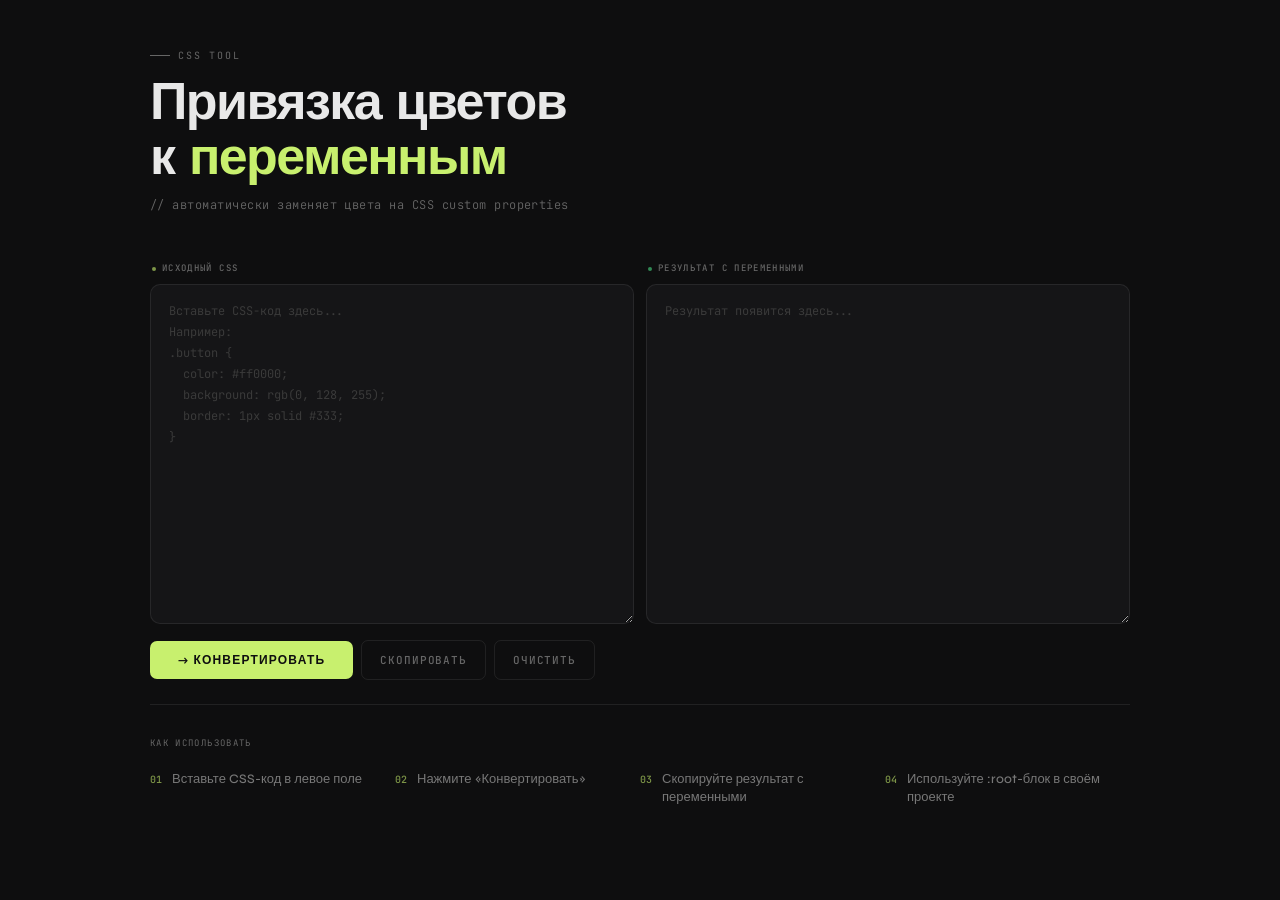
==== Привязка цветов к переменным/index.html @ c2cf80c8 "Create index.html" ====
<!DOCTYPE html>
<html lang="ru">
<head>
<meta charset="UTF-8">
<meta name="viewport" content="width=device-width, initial-scale=1.0">
<title>Привязка цветов к переменным</title>
<link rel="preconnect" href="https://fonts.googleapis.com">
<link rel="preconnect" href="https://fonts.gstatic.com" crossorigin>
<link href="https://fonts.googleapis.com/css2?family=Syne:wght@400;500;700;800&family=JetBrains+Mono:wght@300;400;500&display=swap" rel="stylesheet">
<style>
*, *::before, *::after { box-sizing: border-box; margin: 0; padding: 0; }

:root {
    --bg: #0e0e0f;
    --surface: #151517;
    --border: rgba(255,255,255,.08);
    --border-hover: rgba(255,255,255,.22);
    --text: #e8e8e8;
    --muted: #666;
    --accent: #c8f06e;
    --accent-dim: rgba(200,240,110,.12);
    --success: #4ADC82;
    --radius: 10px;
}

html, body {
    background: var(--bg);
    color: var(--text);
    font-family: 'Syne', sans-serif;
    min-height: 100vh;
    line-height: 1.5;
}

body {
    padding: 3rem 1.5rem 5rem;
}

.wrap {
    max-width: 980px;
    margin: 0 auto;
}

/* Header */
.header {
    margin-bottom: 3rem;
}

.eyebrow {
    font-family: 'JetBrains Mono', monospace;
    font-size: 10px;
    font-weight: 400;
    letter-spacing: .18em;
    text-transform: uppercase;
    color: var(--muted);
    margin-bottom: .75rem;
    display: flex;
    align-items: center;
    gap: 8px;
}
.eyebrow::before {
    content: '';
    width: 20px;
    height: 1px;
    background: var(--muted);
}

.title {
    font-size: clamp(2rem, 5vw, 3.25rem);
    font-weight: 800;
    letter-spacing: -.03em;
    line-height: 1.05;
    color: var(--text);
}

.title em {
    font-style: normal;
    color: var(--accent);
}

.subtitle {
    margin-top: .75rem;
    font-family: 'JetBrains Mono', monospace;
    font-size: 12px;
    font-weight: 300;
    color: var(--muted);
    letter-spacing: .04em;
}

/* Grid */
.cv-grid {
    display: grid;
    grid-template-columns: 1fr 1fr;
    gap: 12px;
    margin-bottom: 1rem;
}

@media (max-width: 640px) {
    .cv-grid { grid-template-columns: 1fr; }
}

/* Pane */
.pane {
    display: flex;
    flex-direction: column;
    gap: .5rem;
}

.pane-label {
    font-family: 'JetBrains Mono', monospace;
    font-size: 9px;
    font-weight: 500;
    letter-spacing: .15em;
    text-transform: uppercase;
    color: var(--muted);
    display: flex;
    align-items: center;
    gap: 6px;
    padding: 0 2px;
}

.pane-label .dot {
    width: 4px;
    height: 4px;
    border-radius: 50%;
    background: var(--accent);
    opacity: .6;
}

.pane-label.out .dot {
    background: var(--success);
}

textarea {
    width: 100%;
    height: 340px;
    background: var(--surface);
    border: 1px solid var(--border);
    border-radius: var(--radius);
    padding: 16px 18px;
    font-family: 'JetBrains Mono', monospace;
    font-size: 12px;
    font-weight: 400;
    line-height: 1.75;
    color: var(--text);
    resize: vertical;
    outline: none;
    transition: border-color .2s;
    caret-color: var(--accent);
}

textarea:focus {
    border-color: var(--border-hover);
}

textarea[readonly] {
    cursor: default;
    color: #aaa;
}

textarea::placeholder {
    color: #3a3a3a;
}

/* Actions */
.actions {
    display: flex;
    gap: 8px;
    align-items: center;
    flex-wrap: wrap;
    margin-bottom: 1.5rem;
}

.btn-primary {
    padding: 12px 28px;
    background: var(--accent);
    border: none;
    border-radius: 7px;
    font-family: 'Syne', sans-serif;
    font-size: 12px;
    font-weight: 700;
    letter-spacing: .1em;
    text-transform: uppercase;
    color: #0e0e0f;
    cursor: pointer;
    transition: opacity .15s, transform .1s;
}

.btn-primary:hover { opacity: .88; }
.btn-primary:active { transform: scale(.97); }

.btn-secondary {
    padding: 12px 18px;
    background: transparent;
    border: 1px solid var(--border);
    border-radius: 7px;
    font-family: 'JetBrains Mono', monospace;
    font-size: 11px;
    font-weight: 500;
    letter-spacing: .08em;
    text-transform: uppercase;
    color: var(--muted);
    cursor: pointer;
    transition: border-color .15s, color .15s, background .15s;
}

.btn-secondary:hover {
    border-color: var(--border-hover);
    color: var(--text);
    background: rgba(255,255,255,.03);
}

.status {
    font-family: 'JetBrains Mono', monospace;
    font-size: 11px;
    color: var(--success);
    margin-left: auto;
    opacity: 0;
    transition: opacity .3s;
}

/* Vars block */
.vars-block {
    display: none;
    margin-bottom: 2rem;
}

.vars-block.visible { display: block; }

.vars-title {
    font-family: 'JetBrains Mono', monospace;
    font-size: 9px;
    letter-spacing: .15em;
    text-transform: uppercase;
    color: var(--muted);
    margin-bottom: .75rem;
    display: flex;
    align-items: center;
    gap: 6px;
}

.vars-title::before {
    content: '';
    width: 4px;
    height: 4px;
    border-radius: 50%;
    background: var(--success);
    opacity: .6;
    display: inline-block;
}

.vars-list {
    display: flex;
    flex-wrap: wrap;
    gap: 6px;
}

.var-chip {
    display: flex;
    align-items: center;
    gap: 7px;
    background: rgba(255,255,255,.03);
    border: 1px solid var(--border);
    border-radius: 5px;
    padding: 5px 10px;
    font-family: 'JetBrains Mono', monospace;
    font-size: 11px;
    color: #aaa;
    transition: border-color .15s;
}

.var-chip:hover {
    border-color: var(--border-hover);
}

.var-swatch {
    width: 12px;
    height: 12px;
    border-radius: 3px;
    border: 1px solid rgba(255,255,255,.1);
    flex-shrink: 0;
}

/* How to */
.how {
    border-top: 1px solid var(--border);
    padding-top: 2rem;
    margin-top: 1rem;
}

.how-title {
    font-family: 'JetBrains Mono', monospace;
    font-size: 9px;
    letter-spacing: .15em;
    text-transform: uppercase;
    color: var(--muted);
    margin-bottom: 1.25rem;
}

.how-steps {
    display: flex;
    gap: 0;
    flex-wrap: wrap;
}

.how-step {
    display: flex;
    align-items: flex-start;
    gap: 10px;
    flex: 1;
    min-width: 160px;
    padding: 0 24px 0 0;
}

.how-num {
    font-family: 'JetBrains Mono', monospace;
    font-size: 10px;
    font-weight: 500;
    color: var(--accent);
    opacity: .6;
    flex-shrink: 0;
    margin-top: 2px;
}

.how-text {
    font-size: 13px;
    font-weight: 500;
    color: #777;
    line-height: 1.4;
}
</style>
</head>
<body>
<div class="wrap">

    <div class="header">
        <div class="eyebrow">CSS Tool</div>
        <h1 class="title">Привязка цветов<br>к <em>переменным</em></h1>
        <div class="subtitle">// автоматически заменяет цвета на CSS custom properties</div>
    </div>

    <div class="cv-grid">
        <div class="pane">
            <div class="pane-label"><span class="dot"></span> Исходный CSS</div>
            <textarea id="input-css" placeholder="Вставьте CSS-код здесь...
Например:
.button {
  color: #ff0000;
  background: rgb(0, 128, 255);
  border: 1px solid #333;
}"></textarea>
        </div>
        <div class="pane">
            <div class="pane-label out"><span class="dot"></span> Результат с переменными</div>
            <textarea id="output-css" readonly placeholder="Результат появится здесь..."></textarea>
        </div>
    </div>

    <div class="actions">
        <button class="btn-primary" onclick="convertCSS()">→ Конвертировать</button>
        <button class="btn-secondary" onclick="copyResult()">Скопировать</button>
        <button class="btn-secondary" onclick="clearAll()">Очистить</button>
        <span class="status" id="cv-status"></span>
    </div>

    <div class="vars-block" id="vars-block">
        <div class="vars-title">Найденные цвета</div>
        <div class="vars-list" id="vars-list"></div>
    </div>

    <div class="how">
        <div class="how-title">Как использовать</div>
        <div class="how-steps">
            <div class="how-step">
                <span class="how-num">01</span>
                <span class="how-text">Вставьте CSS-код в левое поле</span>
            </div>
            <div class="how-step">
                <span class="how-num">02</span>
                <span class="how-text">Нажмите «Конвертировать»</span>
            </div>
            <div class="how-step">
                <span class="how-num">03</span>
                <span class="how-text">Скопируйте результат с переменными</span>
            </div>
            <div class="how-step">
                <span class="how-num">04</span>
                <span class="how-text">Используйте :root-блок в своём проекте</span>
            </div>
        </div>
    </div>

</div>

<script>
function convertCSS() {
    var input = document.getElementById('input-css').value.trim();
    if (!input) { showStatus('Вставьте CSS-код'); return; }

    var colors = {};
    var counter = 1;
    var colorPattern = /#([0-9a-fA-F]{3,8})\b|rgb\(\s*\d+\s*,\s*\d+\s*,\s*\d+\s*\)|rgba\(\s*\d+\s*,\s*\d+\s*,\s*\d+\s*,\s*[\d.]+\s*\)|hsl\(\s*[\d.]+\s*,\s*[\d.]+%\s*,\s*[\d.]+%\s*\)/g;

    var matches = input.match(colorPattern) || [];
    matches.forEach(function(color) {
        if (!colors[color]) colors[color] = '--color-' + counter++;
    });

    var result = input.replace(colorPattern, function(color) {
        return 'var(' + colors[color] + ')';
    });

    var rootBlock = ':root {\n';
    Object.keys(colors).forEach(function(color) {
        rootBlock += '  ' + colors[color] + ': ' + color + ';\n';
    });
    rootBlock += '}\n\n';

    document.getElementById('output-css').value = rootBlock + result;
    renderVars(colors);

    var count = Object.keys(colors).length;
    showStatus('Найдено ' + count + ' ' + pluralize(count, 'цвет', 'цвета', 'цветов'));
}

function renderVars(colors) {
    var list = document.getElementById('vars-list');
    var block = document.getElementById('vars-block');
    list.innerHTML = '';
    Object.keys(colors).forEach(function(color) {
        var chip = document.createElement('div');
        chip.className = 'var-chip';
        var swatch = document.createElement('div');
        swatch.className = 'var-swatch';
        swatch.style.background = color;
        var text = document.createElement('span');
        text.textContent = colors[color] + ': ' + color;
        chip.appendChild(swatch);
        chip.appendChild(text);
        list.appendChild(chip);
    });
    block.classList.add('visible');
}

function copyResult() {
    var output = document.getElementById('output-css').value;
    if (!output) { showStatus('Нечего копировать'); return; }
    navigator.clipboard.writeText(output).then(function() {
        showStatus('Скопировано ✓');
    }).catch(function() {
        document.getElementById('output-css').select();
        document.execCommand('copy');
        showStatus('Скопировано ✓');
    });
}

function clearAll() {
    document.getElementById('input-css').value = '';
    document.getElementById('output-css').value = '';
    document.getElementById('vars-block').classList.remove('visible');
    document.getElementById('vars-list').innerHTML = '';
    showStatus('Очищено');
}

function showStatus(msg) {
    var el = document.getElementById('cv-status');
    el.textContent = msg;
    el.style.opacity = '1';
    setTimeout(function() { el.style.opacity = '0'; }, 2500);
}

function pluralize(n, one, two, five) {
    var mod10 = n % 10, mod100 = n % 100;
    if (mod100 >= 11 && mod100 <= 19) return five;
    if (mod10 === 1) return one;
    if (mod10 >= 2 && mod10 <= 4) return two;
    return five;
}
</script>
</body>
</html>
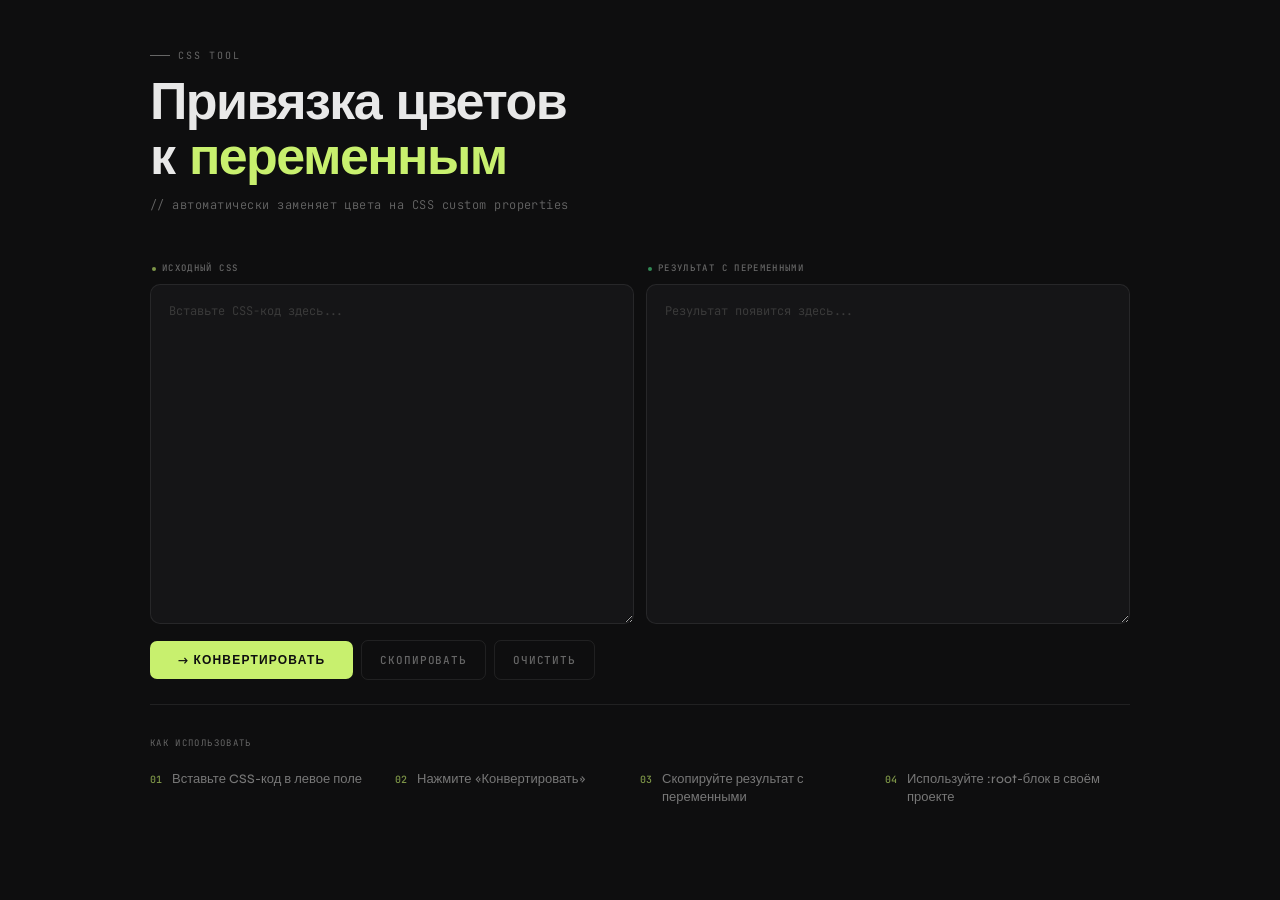
==== commit fcb0a613: "Доработка" ====
--- a/Привязка цветов к переменным/index.html
+++ b/Привязка цветов к переменным/index.html
@@ -1,333 +1,13 @@
 <!DOCTYPE html>
 <html lang="ru">
 <head>
-<meta charset="UTF-8">
-<meta name="viewport" content="width=device-width, initial-scale=1.0">
-<title>Привязка цветов к переменным</title>
-<link rel="preconnect" href="https://fonts.googleapis.com">
-<link rel="preconnect" href="https://fonts.gstatic.com" crossorigin>
-<link href="https://fonts.googleapis.com/css2?family=Syne:wght@400;500;700;800&family=JetBrains+Mono:wght@300;400;500&display=swap" rel="stylesheet">
-<style>
-*, *::before, *::after { box-sizing: border-box; margin: 0; padding: 0; }
-
-:root {
-    --bg: #0e0e0f;
-    --surface: #151517;
-    --border: rgba(255,255,255,.08);
-    --border-hover: rgba(255,255,255,.22);
-    --text: #e8e8e8;
-    --muted: #666;
-    --accent: #c8f06e;
-    --accent-dim: rgba(200,240,110,.12);
-    --success: #4ADC82;
-    --radius: 10px;
-}
-
-html, body {
-    background: var(--bg);
-    color: var(--text);
-    font-family: 'Syne', sans-serif;
-    min-height: 100vh;
-    line-height: 1.5;
-}
-
-body {
-    padding: 3rem 1.5rem 5rem;
-}
-
-.wrap {
-    max-width: 980px;
-    margin: 0 auto;
-}
-
-/* Header */
-.header {
-    margin-bottom: 3rem;
-}
-
-.eyebrow {
-    font-family: 'JetBrains Mono', monospace;
-    font-size: 10px;
-    font-weight: 400;
-    letter-spacing: .18em;
-    text-transform: uppercase;
-    color: var(--muted);
-    margin-bottom: .75rem;
-    display: flex;
-    align-items: center;
-    gap: 8px;
-}
-.eyebrow::before {
-    content: '';
-    width: 20px;
-    height: 1px;
-    background: var(--muted);
-}
-
-.title {
-    font-size: clamp(2rem, 5vw, 3.25rem);
-    font-weight: 800;
-    letter-spacing: -.03em;
-    line-height: 1.05;
-    color: var(--text);
-}
-
-.title em {
-    font-style: normal;
-    color: var(--accent);
-}
-
-.subtitle {
-    margin-top: .75rem;
-    font-family: 'JetBrains Mono', monospace;
-    font-size: 12px;
-    font-weight: 300;
-    color: var(--muted);
-    letter-spacing: .04em;
-}
-
-/* Grid */
-.cv-grid {
-    display: grid;
-    grid-template-columns: 1fr 1fr;
-    gap: 12px;
-    margin-bottom: 1rem;
-}
-
-@media (max-width: 640px) {
-    .cv-grid { grid-template-columns: 1fr; }
-}
-
-/* Pane */
-.pane {
-    display: flex;
-    flex-direction: column;
-    gap: .5rem;
-}
-
-.pane-label {
-    font-family: 'JetBrains Mono', monospace;
-    font-size: 9px;
-    font-weight: 500;
-    letter-spacing: .15em;
-    text-transform: uppercase;
-    color: var(--muted);
-    display: flex;
-    align-items: center;
-    gap: 6px;
-    padding: 0 2px;
-}
-
-.pane-label .dot {
-    width: 4px;
-    height: 4px;
-    border-radius: 50%;
-    background: var(--accent);
-    opacity: .6;
-}
-
-.pane-label.out .dot {
-    background: var(--success);
-}
-
-textarea {
-    width: 100%;
-    height: 340px;
-    background: var(--surface);
-    border: 1px solid var(--border);
-    border-radius: var(--radius);
-    padding: 16px 18px;
-    font-family: 'JetBrains Mono', monospace;
-    font-size: 12px;
-    font-weight: 400;
-    line-height: 1.75;
-    color: var(--text);
-    resize: vertical;
-    outline: none;
-    transition: border-color .2s;
-    caret-color: var(--accent);
-}
-
-textarea:focus {
-    border-color: var(--border-hover);
-}
-
-textarea[readonly] {
-    cursor: default;
-    color: #aaa;
-}
-
-textarea::placeholder {
-    color: #3a3a3a;
-}
-
-/* Actions */
-.actions {
-    display: flex;
-    gap: 8px;
-    align-items: center;
-    flex-wrap: wrap;
-    margin-bottom: 1.5rem;
-}
-
-.btn-primary {
-    padding: 12px 28px;
-    background: var(--accent);
-    border: none;
-    border-radius: 7px;
-    font-family: 'Syne', sans-serif;
-    font-size: 12px;
-    font-weight: 700;
-    letter-spacing: .1em;
-    text-transform: uppercase;
-    color: #0e0e0f;
-    cursor: pointer;
-    transition: opacity .15s, transform .1s;
-}
-
-.btn-primary:hover { opacity: .88; }
-.btn-primary:active { transform: scale(.97); }
-
-.btn-secondary {
-    padding: 12px 18px;
-    background: transparent;
-    border: 1px solid var(--border);
-    border-radius: 7px;
-    font-family: 'JetBrains Mono', monospace;
-    font-size: 11px;
-    font-weight: 500;
-    letter-spacing: .08em;
-    text-transform: uppercase;
-    color: var(--muted);
-    cursor: pointer;
-    transition: border-color .15s, color .15s, background .15s;
-}
-
-.btn-secondary:hover {
-    border-color: var(--border-hover);
-    color: var(--text);
-    background: rgba(255,255,255,.03);
-}
-
-.status {
-    font-family: 'JetBrains Mono', monospace;
-    font-size: 11px;
-    color: var(--success);
-    margin-left: auto;
-    opacity: 0;
-    transition: opacity .3s;
-}
-
-/* Vars block */
-.vars-block {
-    display: none;
-    margin-bottom: 2rem;
-}
-
-.vars-block.visible { display: block; }
-
-.vars-title {
-    font-family: 'JetBrains Mono', monospace;
-    font-size: 9px;
-    letter-spacing: .15em;
-    text-transform: uppercase;
-    color: var(--muted);
-    margin-bottom: .75rem;
-    display: flex;
-    align-items: center;
-    gap: 6px;
-}
-
-.vars-title::before {
-    content: '';
-    width: 4px;
-    height: 4px;
-    border-radius: 50%;
-    background: var(--success);
-    opacity: .6;
-    display: inline-block;
-}
-
-.vars-list {
-    display: flex;
-    flex-wrap: wrap;
-    gap: 6px;
-}
-
-.var-chip {
-    display: flex;
-    align-items: center;
-    gap: 7px;
-    background: rgba(255,255,255,.03);
-    border: 1px solid var(--border);
-    border-radius: 5px;
-    padding: 5px 10px;
-    font-family: 'JetBrains Mono', monospace;
-    font-size: 11px;
-    color: #aaa;
-    transition: border-color .15s;
-}
-
-.var-chip:hover {
-    border-color: var(--border-hover);
-}
-
-.var-swatch {
-    width: 12px;
-    height: 12px;
-    border-radius: 3px;
-    border: 1px solid rgba(255,255,255,.1);
-    flex-shrink: 0;
-}
-
-/* How to */
-.how {
-    border-top: 1px solid var(--border);
-    padding-top: 2rem;
-    margin-top: 1rem;
-}
-
-.how-title {
-    font-family: 'JetBrains Mono', monospace;
-    font-size: 9px;
-    letter-spacing: .15em;
-    text-transform: uppercase;
-    color: var(--muted);
-    margin-bottom: 1.25rem;
-}
-
-.how-steps {
-    display: flex;
-    gap: 0;
-    flex-wrap: wrap;
-}
-
-.how-step {
-    display: flex;
-    align-items: flex-start;
-    gap: 10px;
-    flex: 1;
-    min-width: 160px;
-    padding: 0 24px 0 0;
-}
-
-.how-num {
-    font-family: 'JetBrains Mono', monospace;
-    font-size: 10px;
-    font-weight: 500;
-    color: var(--accent);
-    opacity: .6;
-    flex-shrink: 0;
-    margin-top: 2px;
-}
-
-.how-text {
-    font-size: 13px;
-    font-weight: 500;
-    color: #777;
-    line-height: 1.4;
-}
-</style>
+    <meta charset="UTF-8">
+    <meta name="viewport" content="width=device-width, initial-scale=1.0">
+    <title>Привязка цветов к переменным</title>
+    <link rel="preconnect" href="https://fonts.googleapis.com">
+    <link rel="preconnect" href="https://fonts.gstatic.com" crossorigin>
+    <link href="https://fonts.googleapis.com/css2?family=Syne:wght@400;500;700;800&family=JetBrains+Mono:wght@300;400;500&display=swap" rel="stylesheet">
+    <link rel="stylesheet" href="style.css">
 </head>
 <body>
 <div class="wrap">
@@ -341,13 +21,7 @@
     <div class="cv-grid">
         <div class="pane">
             <div class="pane-label"><span class="dot"></span> Исходный CSS</div>
-            <textarea id="input-css" placeholder="Вставьте CSS-код здесь...
-Например:
-.button {
-  color: #ff0000;
-  background: rgb(0, 128, 255);
-  border: 1px solid #333;
-}"></textarea>
+            <textarea id="input-css" placeholder="Вставьте CSS-код здесь..."></textarea>
         </div>
         <div class="pane">
             <div class="pane-label out"><span class="dot"></span> Результат с переменными</div>
@@ -370,111 +44,14 @@
     <div class="how">
         <div class="how-title">Как использовать</div>
         <div class="how-steps">
-            <div class="how-step">
-                <span class="how-num">01</span>
-                <span class="how-text">Вставьте CSS-код в левое поле</span>
-            </div>
-            <div class="how-step">
-                <span class="how-num">02</span>
-                <span class="how-text">Нажмите «Конвертировать»</span>
-            </div>
-            <div class="how-step">
-                <span class="how-num">03</span>
-                <span class="how-text">Скопируйте результат с переменными</span>
-            </div>
-            <div class="how-step">
-                <span class="how-num">04</span>
-                <span class="how-text">Используйте :root-блок в своём проекте</span>
-            </div>
+            <div class="how-step"><span class="how-num">01</span><span class="how-text">Вставьте CSS-код в левое поле</span></div>
+            <div class="how-step"><span class="how-num">02</span><span class="how-text">Нажмите «Конвертировать»</span></div>
+            <div class="how-step"><span class="how-num">03</span><span class="how-text">Скопируйте результат с переменными</span></div>
+            <div class="how-step"><span class="how-num">04</span><span class="how-text">Используйте :root-блок в своём проекте</span></div>
         </div>
     </div>
 
 </div>
-
-<script>
-function convertCSS() {
-    var input = document.getElementById('input-css').value.trim();
-    if (!input) { showStatus('Вставьте CSS-код'); return; }
-
-    var colors = {};
-    var counter = 1;
-    var colorPattern = /#([0-9a-fA-F]{3,8})\b|rgb\(\s*\d+\s*,\s*\d+\s*,\s*\d+\s*\)|rgba\(\s*\d+\s*,\s*\d+\s*,\s*\d+\s*,\s*[\d.]+\s*\)|hsl\(\s*[\d.]+\s*,\s*[\d.]+%\s*,\s*[\d.]+%\s*\)/g;
-
-    var matches = input.match(colorPattern) || [];
-    matches.forEach(function(color) {
-        if (!colors[color]) colors[color] = '--color-' + counter++;
-    });
-
-    var result = input.replace(colorPattern, function(color) {
-        return 'var(' + colors[color] + ')';
-    });
-
-    var rootBlock = ':root {\n';
-    Object.keys(colors).forEach(function(color) {
-        rootBlock += '  ' + colors[color] + ': ' + color + ';\n';
-    });
-    rootBlock += '}\n\n';
-
-    document.getElementById('output-css').value = rootBlock + result;
-    renderVars(colors);
-
-    var count = Object.keys(colors).length;
-    showStatus('Найдено ' + count + ' ' + pluralize(count, 'цвет', 'цвета', 'цветов'));
-}
-
-function renderVars(colors) {
-    var list = document.getElementById('vars-list');
-    var block = document.getElementById('vars-block');
-    list.innerHTML = '';
-    Object.keys(colors).forEach(function(color) {
-        var chip = document.createElement('div');
-        chip.className = 'var-chip';
-        var swatch = document.createElement('div');
-        swatch.className = 'var-swatch';
-        swatch.style.background = color;
-        var text = document.createElement('span');
-        text.textContent = colors[color] + ': ' + color;
-        chip.appendChild(swatch);
-        chip.appendChild(text);
-        list.appendChild(chip);
-    });
-    block.classList.add('visible');
-}
-
-function copyResult() {
-    var output = document.getElementById('output-css').value;
-    if (!output) { showStatus('Нечего копировать'); return; }
-    navigator.clipboard.writeText(output).then(function() {
-        showStatus('Скопировано ✓');
-    }).catch(function() {
-        document.getElementById('output-css').select();
-        document.execCommand('copy');
-        showStatus('Скопировано ✓');
-    });
-}
-
-function clearAll() {
-    document.getElementById('input-css').value = '';
-    document.getElementById('output-css').value = '';
-    document.getElementById('vars-block').classList.remove('visible');
-    document.getElementById('vars-list').innerHTML = '';
-    showStatus('Очищено');
-}
-
-function showStatus(msg) {
-    var el = document.getElementById('cv-status');
-    el.textContent = msg;
-    el.style.opacity = '1';
-    setTimeout(function() { el.style.opacity = '0'; }, 2500);
-}
-
-function pluralize(n, one, two, five) {
-    var mod10 = n % 10, mod100 = n % 100;
-    if (mod100 >= 11 && mod100 <= 19) return five;
-    if (mod10 === 1) return one;
-    if (mod10 >= 2 && mod10 <= 4) return two;
-    return five;
-}
-</script>
+<script src="script.js"></script>
 </body>
 </html>
--- a/Привязка цветов к переменным/style.css
+++ b/Привязка цветов к переменным/style.css
@@ -0,0 +1,316 @@
+*, *::before, *::after { box-sizing: border-box; margin: 0; padding: 0; }
+
+:root {
+    --bg: #0e0e0f;
+    --surface: #151517;
+    --border: rgba(255,255,255,.08);
+    --border-hover: rgba(255,255,255,.22);
+    --text: #e8e8e8;
+    --muted: #666;
+    --accent: #c8f06e;
+    --success: #4ADC82;
+    --radius: 10px;
+}
+
+html, body {
+    background: var(--bg);
+    color: var(--text);
+    font-family: 'Syne', sans-serif;
+    min-height: 100vh;
+    line-height: 1.5;
+}
+
+body {
+    padding: 3rem 1.5rem 5rem;
+}
+
+.wrap {
+    max-width: 980px;
+    margin: 0 auto;
+}
+
+/* Header */
+.header {
+    margin-bottom: 3rem;
+}
+
+.eyebrow {
+    font-family: 'JetBrains Mono', monospace;
+    font-size: 10px;
+    font-weight: 400;
+    letter-spacing: .18em;
+    text-transform: uppercase;
+    color: var(--muted);
+    margin-bottom: .75rem;
+    display: flex;
+    align-items: center;
+    gap: 8px;
+}
+.eyebrow::before {
+    content: '';
+    width: 20px;
+    height: 1px;
+    background: var(--muted);
+}
+
+.title {
+    font-size: clamp(2rem, 5vw, 3.25rem);
+    font-weight: 800;
+    letter-spacing: -.03em;
+    line-height: 1.05;
+    color: var(--text);
+}
+
+.title em {
+    font-style: normal;
+    color: var(--accent);
+}
+
+.subtitle {
+    margin-top: .75rem;
+    font-family: 'JetBrains Mono', monospace;
+    font-size: 12px;
+    font-weight: 300;
+    color: var(--muted);
+    letter-spacing: .04em;
+}
+
+/* Grid */
+.cv-grid {
+    display: grid;
+    grid-template-columns: 1fr 1fr;
+    gap: 12px;
+    margin-bottom: 1rem;
+}
+
+@media (max-width: 640px) {
+    .cv-grid { grid-template-columns: 1fr; }
+}
+
+/* Pane */
+.pane {
+    display: flex;
+    flex-direction: column;
+    gap: .5rem;
+}
+
+.pane-label {
+    font-family: 'JetBrains Mono', monospace;
+    font-size: 9px;
+    font-weight: 500;
+    letter-spacing: .15em;
+    text-transform: uppercase;
+    color: var(--muted);
+    display: flex;
+    align-items: center;
+    gap: 6px;
+    padding: 0 2px;
+}
+
+.pane-label .dot {
+    width: 4px;
+    height: 4px;
+    border-radius: 50%;
+    background: var(--accent);
+    opacity: .6;
+}
+
+.pane-label.out .dot {
+    background: var(--success);
+}
+
+textarea {
+    width: 100%;
+    height: 340px;
+    background: var(--surface);
+    border: 1px solid var(--border);
+    border-radius: var(--radius);
+    padding: 16px 18px;
+    font-family: 'JetBrains Mono', monospace;
+    font-size: 12px;
+    font-weight: 400;
+    line-height: 1.75;
+    color: var(--text);
+    resize: vertical;
+    outline: none;
+    transition: border-color .2s;
+    caret-color: var(--accent);
+}
+
+textarea:focus {
+    border-color: var(--border-hover);
+}
+
+textarea[readonly] {
+    cursor: default;
+    color: #aaa;
+}
+
+textarea::placeholder {
+    color: #3a3a3a;
+}
+
+/* Actions */
+.actions {
+    display: flex;
+    gap: 8px;
+    align-items: center;
+    flex-wrap: wrap;
+    margin-bottom: 1.5rem;
+}
+
+.btn-primary {
+    padding: 12px 28px;
+    background: var(--accent);
+    border: none;
+    border-radius: 7px;
+    font-family: 'Syne', sans-serif;
+    font-size: 12px;
+    font-weight: 700;
+    letter-spacing: .1em;
+    text-transform: uppercase;
+    color: #0e0e0f;
+    cursor: pointer;
+    transition: opacity .15s, transform .1s;
+}
+
+.btn-primary:hover { opacity: .88; }
+.btn-primary:active { transform: scale(.97); }
+
+.btn-secondary {
+    padding: 12px 18px;
+    background: transparent;
+    border: 1px solid var(--border);
+    border-radius: 7px;
+    font-family: 'JetBrains Mono', monospace;
+    font-size: 11px;
+    font-weight: 500;
+    letter-spacing: .08em;
+    text-transform: uppercase;
+    color: var(--muted);
+    cursor: pointer;
+    transition: border-color .15s, color .15s, background .15s;
+}
+
+.btn-secondary:hover {
+    border-color: var(--border-hover);
+    color: var(--text);
+    background: rgba(255,255,255,.03);
+}
+
+.status {
+    font-family: 'JetBrains Mono', monospace;
+    font-size: 11px;
+    color: var(--success);
+    margin-left: auto;
+    opacity: 0;
+    transition: opacity .3s;
+}
+
+/* Vars block */
+.vars-block {
+    display: none;
+    margin-bottom: 2rem;
+}
+
+.vars-block.visible { display: block; }
+
+.vars-title {
+    font-family: 'JetBrains Mono', monospace;
+    font-size: 9px;
+    letter-spacing: .15em;
+    text-transform: uppercase;
+    color: var(--muted);
+    margin-bottom: .75rem;
+    display: flex;
+    align-items: center;
+    gap: 6px;
+}
+
+.vars-title::before {
+    content: '';
+    width: 4px;
+    height: 4px;
+    border-radius: 50%;
+    background: var(--success);
+    opacity: .6;
+    display: inline-block;
+}
+
+.vars-list {
+    display: flex;
+    flex-wrap: wrap;
+    gap: 6px;
+}
+
+.var-chip {
+    display: flex;
+    align-items: center;
+    gap: 7px;
+    background: rgba(255,255,255,.03);
+    border: 1px solid var(--border);
+    border-radius: 5px;
+    padding: 5px 10px;
+    font-family: 'JetBrains Mono', monospace;
+    font-size: 11px;
+    color: #aaa;
+    transition: border-color .15s;
+}
+
+.var-chip:hover { border-color: var(--border-hover); }
+
+.var-swatch {
+    width: 12px;
+    height: 12px;
+    border-radius: 3px;
+    border: 1px solid rgba(255,255,255,.1);
+    flex-shrink: 0;
+}
+
+/* How to */
+.how {
+    border-top: 1px solid var(--border);
+    padding-top: 2rem;
+    margin-top: 1rem;
+}
+
+.how-title {
+    font-family: 'JetBrains Mono', monospace;
+    font-size: 9px;
+    letter-spacing: .15em;
+    text-transform: uppercase;
+    color: var(--muted);
+    margin-bottom: 1.25rem;
+}
+
+.how-steps {
+    display: flex;
+    gap: 0;
+    flex-wrap: wrap;
+}
+
+.how-step {
+    display: flex;
+    align-items: flex-start;
+    gap: 10px;
+    flex: 1;
+    min-width: 160px;
+    padding: 0 24px 0 0;
+}
+
+.how-num {
+    font-family: 'JetBrains Mono', monospace;
+    font-size: 10px;
+    font-weight: 500;
+    color: var(--accent);
+    opacity: .6;
+    flex-shrink: 0;
+    margin-top: 2px;
+}
+
+.how-text {
+    font-size: 13px;
+    font-weight: 500;
+    color: #777;
+    line-height: 1.4;
+}
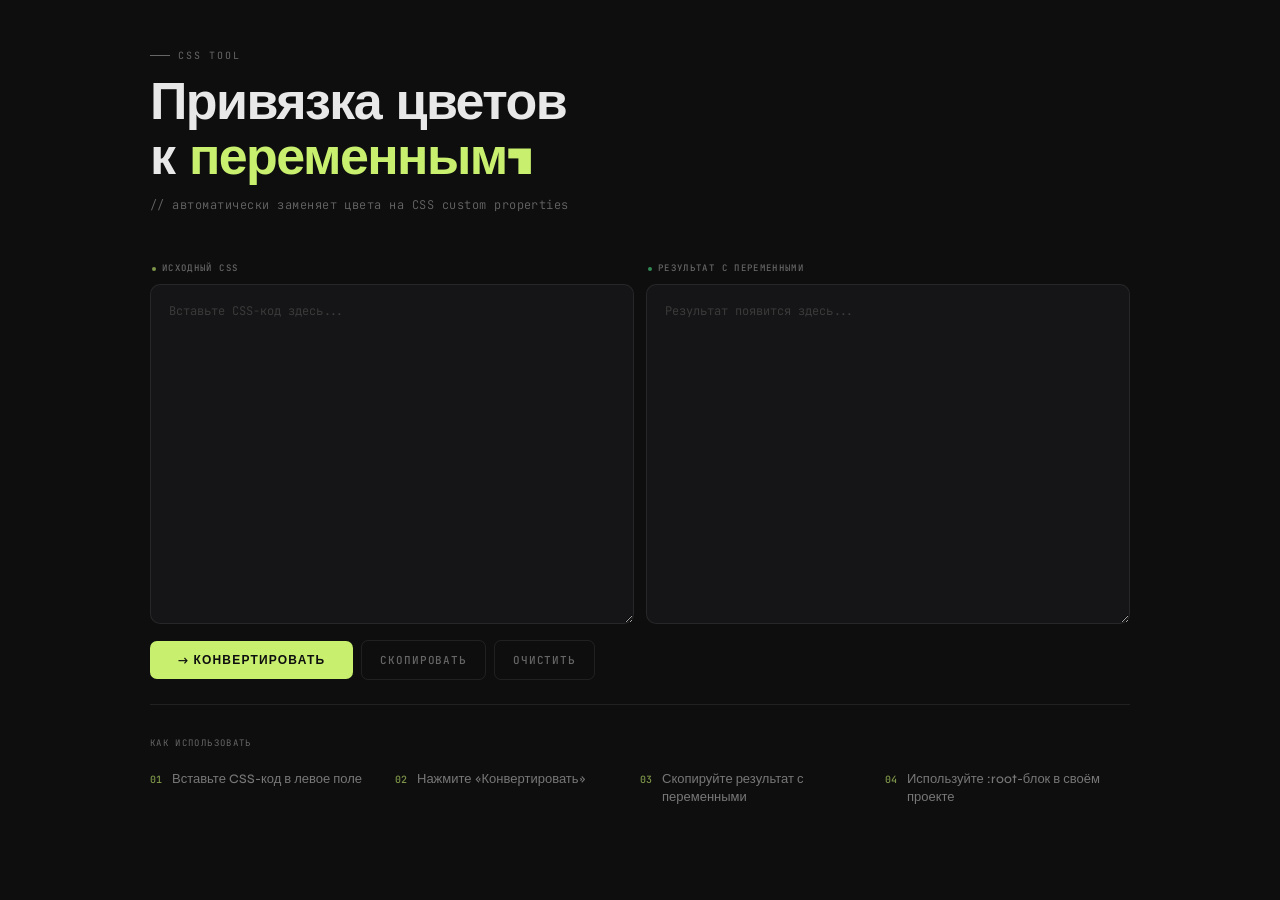
==== commit 27c94d36: "g" ====
--- a/Привязка цветов к переменным/index.html
+++ b/Привязка цветов к переменным/index.html
@@ -14,7 +14,7 @@
 
     <div class="header">
         <div class="eyebrow">CSS Tool</div>
-        <h1 class="title">Привязка цветов<br>к <em>переменным</em></h1>
+        <h1 class="title">Привязка цветов<br>к <em>переменным1</em></h1>
         <div class="subtitle">// автоматически заменяет цвета на CSS custom properties</div>
     </div>
 
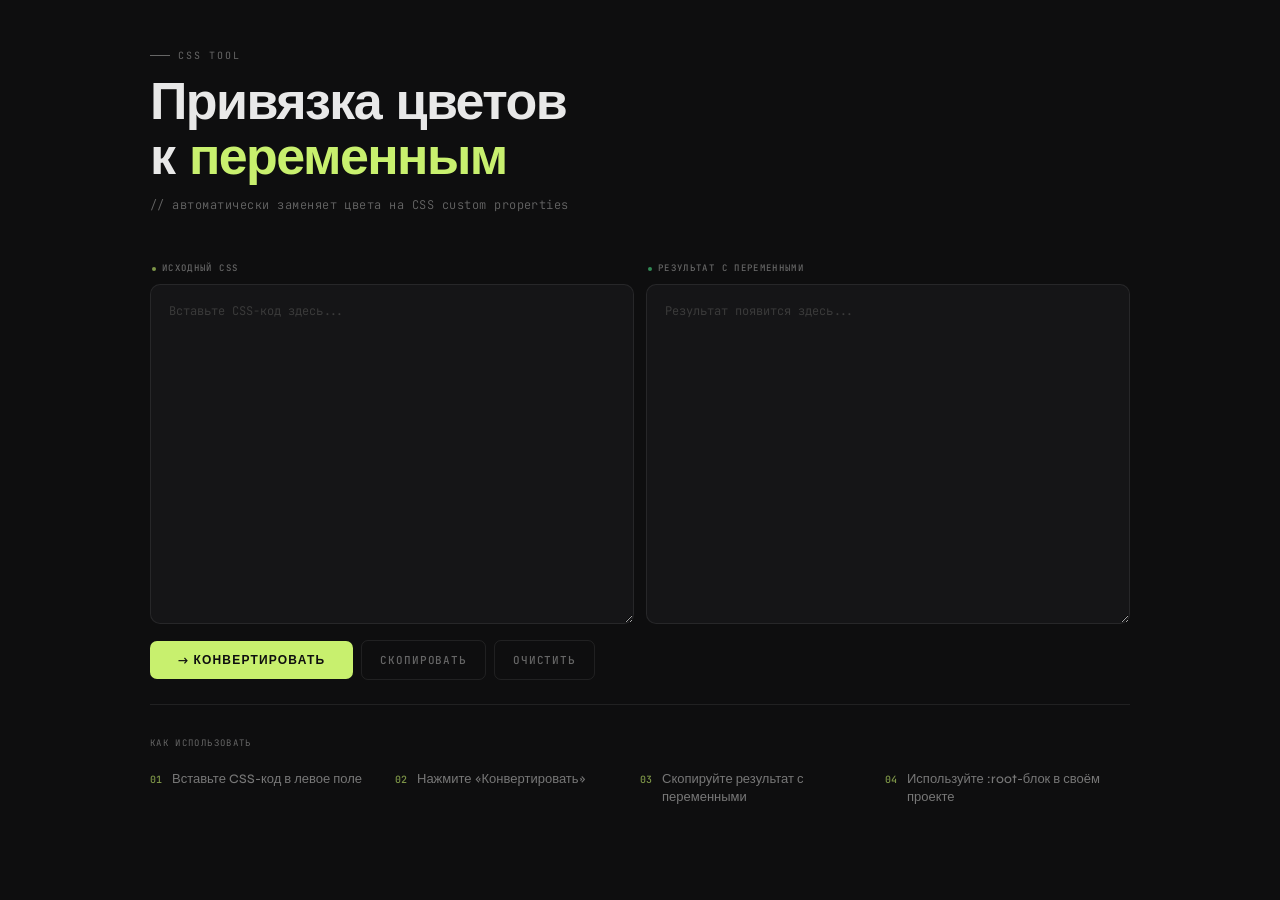
==== commit 55cee9a0: "Update index.html" ====
--- a/Привязка цветов к переменным/index.html
+++ b/Привязка цветов к переменным/index.html
@@ -14,7 +14,7 @@
 
     <div class="header">
         <div class="eyebrow">CSS Tool</div>
-        <h1 class="title">Привязка цветов<br>к <em>переменным1</em></h1>
+        <h1 class="title">Привязка цветов<br>к <em>переменным</em></h1>
         <div class="subtitle">// автоматически заменяет цвета на CSS custom properties</div>
     </div>
 
